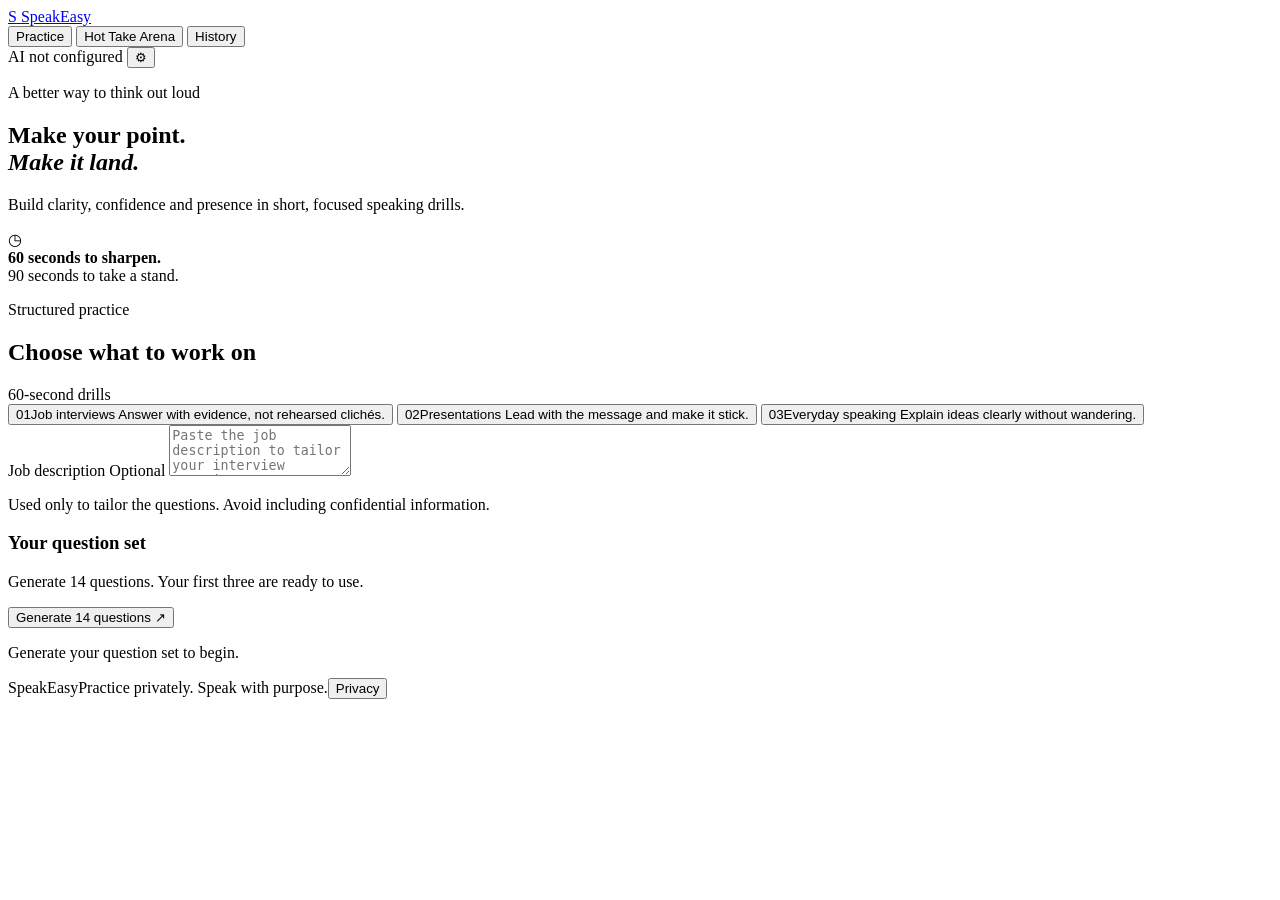
==== templates/index.html @ c1057212 "Add files via upload" ====
<!doctype html>
<html lang="en">
<head>
  <meta charset="utf-8">
  <meta name="viewport" content="width=device-width, initial-scale=1">
  <meta name="theme-color" content="#f6f5f1">
  <meta name="description" content="Practice high-stakes speaking and spontaneous thinking in SpeakEasy.">
  <title>SpeakEasy — Make your point. Make it land.</title>
  <link rel="preconnect" href="https://fonts.googleapis.com">
  <link rel="preconnect" href="https://fonts.gstatic.com" crossorigin>
  <link href="https://fonts.googleapis.com/css2?family=Inter:wght@400;500;600;700;800&display=swap" rel="stylesheet">
  <link rel="stylesheet" href="/static/css/styles.css">
  <script>
    window.SPEAKEASY_CONFIG = {{ config|tojson }};
  </script>
  <script type="module" src="/static/js/app.js"></script>
</head>
<body>
  <div class="app-shell">
    <header class="topbar">
      <a class="brand" href="/" aria-label="SpeakEasy home">
        <span class="brand-mark" aria-hidden="true">S</span>
        <span>SpeakEasy</span>
      </a>
      <nav class="main-nav" aria-label="Main navigation">
        <button class="nav-link active" data-view="practice" aria-current="page">Practice</button>
        <button class="nav-link" data-view="arena">Hot Take Arena</button>
        <button class="nav-link" data-view="history">History</button>
      </nav>
      <div class="topbar-right">
        <span id="ai-status" class="status-pill status-offline"><span class="status-dot"></span><span>AI not configured</span></span>
        <button id="settings-toggle" class="icon-button" aria-label="Open privacy and settings" title="Privacy and settings">⚙</button>
      </div>
    </header>

    <main>
      <section class="intro-row">
        <div>
          <p class="eyebrow">A better way to think out loud</p>
          <h1>Make your point.<br><em>Make it land.</em></h1>
          <p class="intro-copy">Build clarity, confidence and presence in short, focused speaking drills.</p>
        </div>
        <div class="intro-note">
          <span class="note-icon" aria-hidden="true">◷</span>
          <div><strong>60 seconds to sharpen.</strong><br><span>90 seconds to take a stand.</span></div>
        </div>
      </section>

      <section id="view-practice" class="view active" aria-labelledby="practice-heading">
        <div class="section-heading">
          <div>
            <p class="eyebrow">Structured practice</p>
            <h2 id="practice-heading">Choose what to work on</h2>
          </div>
          <span class="duration-label">60-second drills</span>
        </div>

        <div class="goal-grid" role="group" aria-label="Practice goal">
          <button class="goal-card selected" data-goal="Interview" aria-pressed="true">
            <span class="goal-number">01</span><span class="goal-title">Job interviews</span>
            <span class="goal-description">Answer with evidence, not rehearsed clichés.</span>
          </button>
          <button class="goal-card" data-goal="Presentation" aria-pressed="false">
            <span class="goal-number">02</span><span class="goal-title">Presentations</span>
            <span class="goal-description">Lead with the message and make it stick.</span>
          </button>
          <button class="goal-card" data-goal="Everyday speaking" aria-pressed="false">
            <span class="goal-number">03</span><span class="goal-title">Everyday speaking</span>
            <span class="goal-description">Explain ideas clearly without wandering.</span>
          </button>
        </div>

        <div id="job-description-wrap" class="field-wrap">
          <label for="job-description">Job description <span class="optional-label">Optional</span></label>
          <textarea id="job-description" rows="3" maxlength="9000" placeholder="Paste the job description to tailor your interview questions."></textarea>
          <p class="field-help">Used only to tailor the questions. Avoid including confidential information.</p>
        </div>

        <div class="question-toolbar">
          <div>
            <h3>Your question set</h3>
            <p id="question-set-help">Generate 14 questions. Your first three are ready to use.</p>
          </div>
          <button id="generate-questions" class="button button-secondary">Generate 14 questions <span aria-hidden="true">↗</span></button>
        </div>
        <div id="question-list" class="question-list" aria-live="polite">
          <div class="empty-state compact-empty"><span class="empty-line"></span><span class="empty-line short"></span><span class="empty-line"></span><p>Generate your question set to begin.</p></div>
        </div>
      </section>

      <section id="view-arena" class="view" aria-labelledby="arena-heading" hidden>
        <div class="section-heading">
          <div>
            <p class="eyebrow">Hot Take Arena</p>
            <h2 id="arena-heading">Take a side. Make it count.</h2>
          </div>
          <span class="duration-label hot-duration">5-second prep · 90-second take</span>
        </div>
        <div class="arena-layout">
          <div class="arena-controls">
            <div class="field-wrap">
              <label for="hot-category">Choose a domain</label>
              <select id="hot-category">
                <option>UX &amp; Product Design</option>
                <option>Tech &amp; AI</option>
                <option>Workplace Culture</option>
                <option>Custom topic</option>
              </select>
            </div>
            <div id="custom-topic-wrap" class="field-wrap" hidden>
              <label for="custom-topic">Your topic</label>
              <input id="custom-topic" maxlength="250" placeholder="e.g. product-led growth">
            </div>
            <fieldset class="heat-fieldset">
              <legend>Set the heat</legend>
              <div class="heat-options">
                <label class="heat-option mild selected"><input type="radio" name="heat" value="Mild" checked><span>Mild</span><small>Constructive debate</small></label>
                <label class="heat-option spicy"><input type="radio" name="heat" value="Spicy"><span>Spicy</span><small>Strong contrarian view</small></label>
                <label class="heat-option extra"><input type="radio" name="heat" value="Extra hot"><span>Extra hot</span><small>Curveball constraint</small></label>
              </div>
            </fieldset>
            <button id="generate-hot-take" class="button button-primary button-wide">Generate Hot Take <span aria-hidden="true">↗</span></button>
          </div>
          <aside class="arena-principle">
            <span class="principle-mark">“</span>
            <p>State your position. Support it with one real example. Finish with a line people remember.</p>
            <span class="principle-caption">THE THREE-PART TAKE</span>
          </aside>
        </div>
        <div id="hot-take-result" class="hot-take-result" hidden>
          <div class="prompt-meta"><span id="hot-meta-category"></span><span id="hot-meta-heat"></span></div>
          <p id="hot-take-statement" class="hot-take-statement"></p>
          <p id="hot-take-constraint" class="constraint-text" hidden></p>
          <div class="hot-take-actions"><button id="start-hot-take" class="button button-primary">Take the challenge <span aria-hidden="true">→</span></button><span class="prompt-source" id="hot-prompt-source"></span></div>
        </div>
      </section>

      <section id="view-history" class="view" aria-labelledby="history-heading" hidden>
        <div class="section-heading">
          <div><p class="eyebrow">Your progress</p><h2 id="history-heading">Recent practice</h2></div>
          <span class="duration-label">History expires after 30 days</span>
        </div>
        <div id="history-list" class="history-list"><div class="empty-state">Your completed sessions will appear here.</div></div>
      </section>

      <section id="session-panel" class="session-panel" hidden aria-labelledby="session-prompt">
        <div class="session-topline"><span id="session-mode-label" class="eyebrow">60-SECOND DRILL</span><button id="close-session" class="text-button">Exit session ×</button></div>
        <div class="session-prompt-wrap"><p id="session-prompt" class="session-prompt"></p><p id="session-constraint" class="constraint-text" hidden></p></div>
        <div id="prep-panel" class="prep-panel" hidden><span>Choose your position</span><strong id="prep-countdown">5</strong><small>Get ready to make your case.</small></div>
        <div class="timer-row">
          <div class="timer-block"><span id="timer-value" class="timer-value" aria-live="off">01:00</span><span id="timer-caption" class="timer-caption">TIME TO SPEAK</span></div>
          <div class="waveform" id="waveform" aria-hidden="true"><i></i><i></i><i></i><i></i><i></i><i></i><i></i><i></i><i></i><i></i><i></i><i></i><i></i><i></i><i></i><i></i><i></i></div>
          <div class="filler-total"><strong id="filler-total">0</strong><span>fillers</span></div>
        </div>
        <div class="live-status-row"><span id="recording-status" class="recording-status" aria-live="polite" aria-atomic="true">Ready when you are.</span><span id="word-count">0 words</span></div>
        <div class="transcript-live-wrap"><label for="live-transcript">Live transcript <span>Local speech recognition only</span></label><textarea id="live-transcript" rows="5" maxlength="12000" placeholder="Your words will appear here. You can also type your response."></textarea></div>
        <div class="filler-breakdown" id="filler-breakdown"><span>um <b data-filler="um">0</b></span><span>uh <b data-filler="uh">0</b></span><span>like <b data-filler="like">0</b></span><span>kind of <b data-filler="kind of">0</b></span><span>basically <b data-filler="basically">0</b></span><span>you know <b data-filler="you know">0</b></span></div>
        <div class="session-actions"><button id="start-recording" class="button button-primary">Start speaking <span aria-hidden="true">●</span></button><button id="stop-recording" class="button button-secondary" disabled>Finish response</button><button id="analyse-response" class="button button-primary" hidden>Analyse response</button></div>
        <p class="privacy-note"><span aria-hidden="true">⌁</span> Audio stays in your browser and is never uploaded. Only your transcript is sent for coaching.</p>
      </section>

      <section id="scorecard-panel" class="scorecard-panel" hidden aria-labelledby="scorecard-heading">
        <div class="scorecard-header"><div><p class="eyebrow">Your coaching report</p><h2 id="scorecard-heading">One thing to improve.</h2></div><div class="score-total"><strong id="overall-score">—</strong><span>/ 100</span></div></div>
        <div class="scorecard-grid">
          <div class="score-metrics" id="score-metrics"></div>
          <div class="coaching-panel">
            <div class="coaching-block flagged-block"><span class="coaching-label">THE LINE TO FIX</span><blockquote id="line-to-fix"></blockquote><p id="line-diagnosis"></p></div>
            <div class="coaching-block"><span class="coaching-label">A STRONGER OPENING</span><p id="opening-rewrite" class="rewrite-text"></p></div>
            <div id="stance-block" class="coaching-block" hidden><span class="coaching-label">STANCE CLARITY</span><p id="stance-verdict"></p><p id="punchier-hook" class="rewrite-text"></p></div>
            <div class="coaching-block"><span class="coaching-label">NEXT FOCUS</span><p id="next-focus"></p></div>
          </div>
        </div>
        <div class="transcript-review"><h3>Transcript review</h3><div id="annotated-transcript" class="annotated-transcript"></div></div>
        <div class="scorecard-footer"><span id="score-source" class="prompt-source"></span><div><span id="score-delta" class="score-delta"></span><button id="retry-session" class="button button-primary">Try again · Free retry</button><button id="finish-session" class="button button-secondary">Done</button></div></div>
      </section>
    </main>

    <footer class="footer"><span>SpeakEasy</span><span>Practice privately. Speak with purpose.</span><button id="privacy-open" class="text-button">Privacy</button></footer>
  </div>

  <dialog id="settings-dialog" class="settings-dialog">
    <form method="dialog" class="dialog-close-row"><button class="icon-button" aria-label="Close settings">×</button></form>
    <p class="eyebrow">Your privacy</p><h2>Your voice is never stored.</h2>
    <div class="privacy-detail"><strong>Audio</strong><p>Microphone audio is processed in your browser. SpeakEasy does not upload or store audio files.</p></div>
    <div class="privacy-detail"><strong>Transcript</strong><p>Your transcript is sent to Firebase AI Logic for coaching and saved to the application database for up to 30 days.</p></div>
    <div class="privacy-detail"><strong>History</strong><p>History is tied to a signed guest cookie in this browser. This version does not create user accounts or use Firebase Authentication.</p></div>
    <div class="privacy-detail"><strong>AI processing</strong><p>Prompt generation prefers on-device Gemini Nano. Coaching prefers cloud Gemini and can fall back according to Firebase AI Logic's hybrid mode.</p></div>
    <form method="dialog"><button class="button button-primary button-wide">Close</button></form>
  </dialog>

  <div id="toast" class="toast" role="status" aria-live="polite"></div>
</body>
</html>
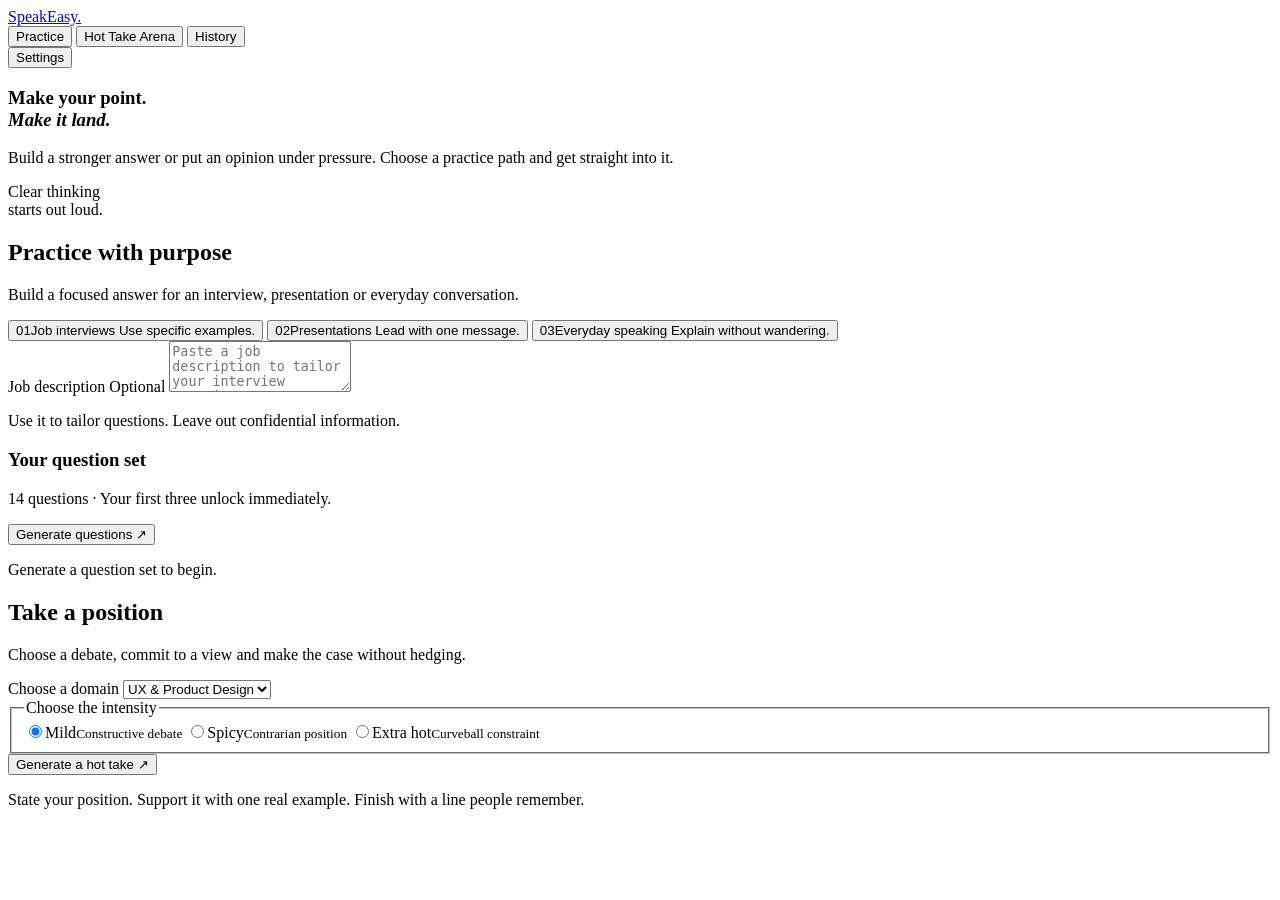
==== commit a82e8748: "Add files via upload" ====
--- a/templates/index.html
+++ b/templates/index.html
@@ -3,12 +3,12 @@
 <head>
   <meta charset="utf-8">
   <meta name="viewport" content="width=device-width, initial-scale=1">
-  <meta name="theme-color" content="#f6f5f1">
-  <meta name="description" content="Practice high-stakes speaking and spontaneous thinking in SpeakEasy.">
-  <title>SpeakEasy — Make your point. Make it land.</title>
+  <meta name="theme-color" content="#f2f0e9">
+  <meta name="description" content="SpeakEasy helps you practise clear answers and defend strong ideas.">
+  <title>SpeakEasy — Practice how you speak</title>
   <link rel="preconnect" href="https://fonts.googleapis.com">
   <link rel="preconnect" href="https://fonts.gstatic.com" crossorigin>
-  <link href="https://fonts.googleapis.com/css2?family=Inter:wght@400;500;600;700;800&display=swap" rel="stylesheet">
+  <link href="https://fonts.googleapis.com/css2?family=DM+Sans:wght@400;500;600;700;800&family=Manrope:wght@400;500;600;700;800&display=swap" rel="stylesheet">
   <link rel="stylesheet" href="/static/css/styles.css">
   <script>
     window.SPEAKEASY_CONFIG = {{ config|tojson }};
@@ -18,133 +18,127 @@
 <body>
   <div class="app-shell">
     <header class="topbar">
-      <a class="brand" href="/" aria-label="SpeakEasy home">
-        <span class="brand-mark" aria-hidden="true">S</span>
-        <span>SpeakEasy</span>
-      </a>
+      <a class="brand" href="/" aria-label="SpeakEasy home">SpeakEasy<span class="brand-period">.</span></a>
       <nav class="main-nav" aria-label="Main navigation">
         <button class="nav-link active" data-view="practice" aria-current="page">Practice</button>
         <button class="nav-link" data-view="arena">Hot Take Arena</button>
         <button class="nav-link" data-view="history">History</button>
       </nav>
       <div class="topbar-right">
-        <span id="ai-status" class="status-pill status-offline"><span class="status-dot"></span><span>AI not configured</span></span>
-        <button id="settings-toggle" class="icon-button" aria-label="Open privacy and settings" title="Privacy and settings">⚙</button>
+        <span id="ai-status" class="status-pill" hidden><span class="status-dot"></span><span></span></span>
+        <button id="settings-toggle" class="settings-button" aria-label="Open settings and privacy" title="Settings">Settings</button>
       </div>
     </header>
 
     <main>
-      <section class="intro-row">
-        <div>
-          <p class="eyebrow">A better way to think out loud</p>
-          <h1>Make your point.<br><em>Make it land.</em></h1>
-          <p class="intro-copy">Build clarity, confidence and presence in short, focused speaking drills.</p>
-        </div>
-        <div class="intro-note">
-          <span class="note-icon" aria-hidden="true">◷</span>
-          <div><strong>60 seconds to sharpen.</strong><br><span>90 seconds to take a stand.</span></div>
+      <section id="view-practice" class="view active" aria-label="Speaking practice">
+        <section class="intro-row">
+          <div class="intro-copy-block">
+            <h1>Make your point.<br><em>Make it land.</em></h1>
+            <p class="intro-copy">Build a stronger answer or put an opinion under pressure. Choose a practice path and get straight into it.</p>
+          </div>
+          <div class="intro-aside" aria-hidden="true">
+            <span class="intro-aside-line"></span>
+            <span>Clear thinking<br>starts out loud.</span>
+          </div>
+        </section>
+
+        <div class="experience-grid">
+          <section id="structured-practice" class="experience-panel structured-panel" aria-labelledby="practice-heading">
+            <div class="panel-heading">
+              <h2 id="practice-heading">Practice with purpose</h2>
+              <p>Build a focused answer for an interview, presentation or everyday conversation.</p>
+            </div>
+
+            <div class="goal-grid" role="group" aria-label="Practice goal">
+              <button class="goal-card selected" data-goal="Interview" aria-pressed="true">
+                <span class="goal-number">01</span><span class="goal-title">Job interviews</span>
+                <span class="goal-description">Use specific examples.</span>
+              </button>
+              <button class="goal-card" data-goal="Presentation" aria-pressed="false">
+                <span class="goal-number">02</span><span class="goal-title">Presentations</span>
+                <span class="goal-description">Lead with one message.</span>
+              </button>
+              <button class="goal-card" data-goal="Everyday speaking" aria-pressed="false">
+                <span class="goal-number">03</span><span class="goal-title">Everyday speaking</span>
+                <span class="goal-description">Explain without wandering.</span>
+              </button>
+            </div>
+
+            <div id="job-description-wrap" class="field-wrap">
+              <label for="job-description">Job description <span class="optional-label">Optional</span></label>
+              <textarea id="job-description" rows="3" maxlength="9000" placeholder="Paste a job description to tailor your interview questions."></textarea>
+              <p class="field-help">Use it to tailor questions. Leave out confidential information.</p>
+            </div>
+
+            <div class="question-toolbar">
+              <div>
+                <h3>Your question set</h3>
+                <p id="question-set-help">14 questions · Your first three unlock immediately.</p>
+              </div>
+              <button id="generate-questions" class="button button-secondary">Generate questions <span aria-hidden="true">↗</span></button>
+            </div>
+            <div id="question-list" class="question-list" aria-live="polite">
+              <div class="empty-state compact-empty"><p>Generate a question set to begin.</p></div>
+            </div>
+          </section>
+
+          <section id="hot-takes" class="experience-panel arena-panel" aria-labelledby="arena-heading">
+            <div class="panel-heading">
+              <h2 id="arena-heading">Take a position</h2>
+              <p>Choose a debate, commit to a view and make the case without hedging.</p>
+            </div>
+
+            <div class="arena-controls">
+              <div class="field-wrap">
+                <label for="hot-category">Choose a domain</label>
+                <select id="hot-category">
+                  <option>UX &amp; Product Design</option>
+                  <option>Tech &amp; AI</option>
+                  <option>Workplace Culture</option>
+                  <option>Custom topic</option>
+                </select>
+              </div>
+              <div id="custom-topic-wrap" class="field-wrap" hidden>
+                <label for="custom-topic">Your topic</label>
+                <input id="custom-topic" maxlength="250" placeholder="e.g. product-led growth">
+              </div>
+              <fieldset class="heat-fieldset">
+                <legend>Choose the intensity</legend>
+                <div class="heat-options">
+                  <label class="heat-option mild selected"><input type="radio" name="heat" value="Mild" checked><span>Mild</span><small>Constructive debate</small></label>
+                  <label class="heat-option spicy"><input type="radio" name="heat" value="Spicy"><span>Spicy</span><small>Contrarian position</small></label>
+                  <label class="heat-option extra"><input type="radio" name="heat" value="Extra hot"><span>Extra hot</span><small>Curveball constraint</small></label>
+                </div>
+              </fieldset>
+              <button id="generate-hot-take" class="button button-hot button-wide">Generate a hot take <span aria-hidden="true">↗</span></button>
+            </div>
+
+            <div class="arena-guidance">
+              <span class="guidance-rule"></span>
+              <p>State your position. Support it with one real example. Finish with a line people remember.</p>
+            </div>
+
+            <div id="hot-take-result" class="hot-take-result" hidden>
+              <div class="prompt-meta"><span id="hot-meta-category"></span><span id="hot-meta-heat"></span></div>
+              <p id="hot-take-statement" class="hot-take-statement"></p>
+              <p id="hot-take-constraint" class="constraint-text" hidden></p>
+              <div class="hot-take-actions"><button id="start-hot-take" class="button button-hot">Take the challenge <span aria-hidden="true">→</span></button><span class="prompt-source" id="hot-prompt-source"></span></div>
+            </div>
+          </section>
         </div>
       </section>
 
-      <section id="view-practice" class="view active" aria-labelledby="practice-heading">
-        <div class="section-heading">
-          <div>
-            <p class="eyebrow">Structured practice</p>
-            <h2 id="practice-heading">Choose what to work on</h2>
-          </div>
-          <span class="duration-label">60-second drills</span>
-        </div>
-
-        <div class="goal-grid" role="group" aria-label="Practice goal">
-          <button class="goal-card selected" data-goal="Interview" aria-pressed="true">
-            <span class="goal-number">01</span><span class="goal-title">Job interviews</span>
-            <span class="goal-description">Answer with evidence, not rehearsed clichés.</span>
-          </button>
-          <button class="goal-card" data-goal="Presentation" aria-pressed="false">
-            <span class="goal-number">02</span><span class="goal-title">Presentations</span>
-            <span class="goal-description">Lead with the message and make it stick.</span>
-          </button>
-          <button class="goal-card" data-goal="Everyday speaking" aria-pressed="false">
-            <span class="goal-number">03</span><span class="goal-title">Everyday speaking</span>
-            <span class="goal-description">Explain ideas clearly without wandering.</span>
-          </button>
-        </div>
-
-        <div id="job-description-wrap" class="field-wrap">
-          <label for="job-description">Job description <span class="optional-label">Optional</span></label>
-          <textarea id="job-description" rows="3" maxlength="9000" placeholder="Paste the job description to tailor your interview questions."></textarea>
-          <p class="field-help">Used only to tailor the questions. Avoid including confidential information.</p>
-        </div>
-
-        <div class="question-toolbar">
-          <div>
-            <h3>Your question set</h3>
-            <p id="question-set-help">Generate 14 questions. Your first three are ready to use.</p>
-          </div>
-          <button id="generate-questions" class="button button-secondary">Generate 14 questions <span aria-hidden="true">↗</span></button>
-        </div>
-        <div id="question-list" class="question-list" aria-live="polite">
-          <div class="empty-state compact-empty"><span class="empty-line"></span><span class="empty-line short"></span><span class="empty-line"></span><p>Generate your question set to begin.</p></div>
-        </div>
-      </section>
-
-      <section id="view-arena" class="view" aria-labelledby="arena-heading" hidden>
-        <div class="section-heading">
-          <div>
-            <p class="eyebrow">Hot Take Arena</p>
-            <h2 id="arena-heading">Take a side. Make it count.</h2>
-          </div>
-          <span class="duration-label hot-duration">5-second prep · 90-second take</span>
-        </div>
-        <div class="arena-layout">
-          <div class="arena-controls">
-            <div class="field-wrap">
-              <label for="hot-category">Choose a domain</label>
-              <select id="hot-category">
-                <option>UX &amp; Product Design</option>
-                <option>Tech &amp; AI</option>
-                <option>Workplace Culture</option>
-                <option>Custom topic</option>
-              </select>
-            </div>
-            <div id="custom-topic-wrap" class="field-wrap" hidden>
-              <label for="custom-topic">Your topic</label>
-              <input id="custom-topic" maxlength="250" placeholder="e.g. product-led growth">
-            </div>
-            <fieldset class="heat-fieldset">
-              <legend>Set the heat</legend>
-              <div class="heat-options">
-                <label class="heat-option mild selected"><input type="radio" name="heat" value="Mild" checked><span>Mild</span><small>Constructive debate</small></label>
-                <label class="heat-option spicy"><input type="radio" name="heat" value="Spicy"><span>Spicy</span><small>Strong contrarian view</small></label>
-                <label class="heat-option extra"><input type="radio" name="heat" value="Extra hot"><span>Extra hot</span><small>Curveball constraint</small></label>
-              </div>
-            </fieldset>
-            <button id="generate-hot-take" class="button button-primary button-wide">Generate Hot Take <span aria-hidden="true">↗</span></button>
-          </div>
-          <aside class="arena-principle">
-            <span class="principle-mark">“</span>
-            <p>State your position. Support it with one real example. Finish with a line people remember.</p>
-            <span class="principle-caption">THE THREE-PART TAKE</span>
-          </aside>
-        </div>
-        <div id="hot-take-result" class="hot-take-result" hidden>
-          <div class="prompt-meta"><span id="hot-meta-category"></span><span id="hot-meta-heat"></span></div>
-          <p id="hot-take-statement" class="hot-take-statement"></p>
-          <p id="hot-take-constraint" class="constraint-text" hidden></p>
-          <div class="hot-take-actions"><button id="start-hot-take" class="button button-primary">Take the challenge <span aria-hidden="true">→</span></button><span class="prompt-source" id="hot-prompt-source"></span></div>
-        </div>
-      </section>
-
-      <section id="view-history" class="view" aria-labelledby="history-heading" hidden>
-        <div class="section-heading">
-          <div><p class="eyebrow">Your progress</p><h2 id="history-heading">Recent practice</h2></div>
-          <span class="duration-label">History expires after 30 days</span>
+      <section id="view-history" class="view history-view" aria-labelledby="history-heading" hidden>
+        <div class="history-heading">
+          <div><h1 id="history-heading">Your practice history</h1><p>Review your sessions and see how your delivery develops.</p></div>
+          <span class="duration-label">Sessions expire after 30 days</span>
         </div>
         <div id="history-list" class="history-list"><div class="empty-state">Your completed sessions will appear here.</div></div>
       </section>
 
       <section id="session-panel" class="session-panel" hidden aria-labelledby="session-prompt">
-        <div class="session-topline"><span id="session-mode-label" class="eyebrow">60-SECOND DRILL</span><button id="close-session" class="text-button">Exit session ×</button></div>
+        <div class="session-topline"><strong id="session-mode-label" class="session-mode-label">60-SECOND DRILL</strong><button id="close-session" class="text-button">Exit session ×</button></div>
         <div class="session-prompt-wrap"><p id="session-prompt" class="session-prompt"></p><p id="session-constraint" class="constraint-text" hidden></p></div>
         <div id="prep-panel" class="prep-panel" hidden><span>Choose your position</span><strong id="prep-countdown">5</strong><small>Get ready to make your case.</small></div>
         <div class="timer-row">
@@ -155,37 +149,35 @@
         <div class="live-status-row"><span id="recording-status" class="recording-status" aria-live="polite" aria-atomic="true">Ready when you are.</span><span id="word-count">0 words</span></div>
         <div class="transcript-live-wrap"><label for="live-transcript">Live transcript <span>Local speech recognition only</span></label><textarea id="live-transcript" rows="5" maxlength="12000" placeholder="Your words will appear here. You can also type your response."></textarea></div>
         <div class="filler-breakdown" id="filler-breakdown"><span>um <b data-filler="um">0</b></span><span>uh <b data-filler="uh">0</b></span><span>like <b data-filler="like">0</b></span><span>kind of <b data-filler="kind of">0</b></span><span>basically <b data-filler="basically">0</b></span><span>you know <b data-filler="you know">0</b></span></div>
-        <div class="session-actions"><button id="start-recording" class="button button-primary">Start speaking <span aria-hidden="true">●</span></button><button id="stop-recording" class="button button-secondary" disabled>Finish response</button><button id="analyse-response" class="button button-primary" hidden>Analyse response</button></div>
-        <p class="privacy-note"><span aria-hidden="true">⌁</span> Audio stays in your browser and is never uploaded. Only your transcript is sent for coaching.</p>
+        <div class="session-actions"><button id="start-recording" class="button button-hot">Start speaking <span aria-hidden="true">●</span></button><button id="stop-recording" class="button button-secondary" disabled>Finish response</button><button id="analyse-response" class="button button-hot" hidden>Analyse response</button></div>
+        <p class="privacy-note">Audio stays in your browser and is never uploaded. Only your transcript is sent for coaching.</p>
       </section>
 
       <section id="scorecard-panel" class="scorecard-panel" hidden aria-labelledby="scorecard-heading">
-        <div class="scorecard-header"><div><p class="eyebrow">Your coaching report</p><h2 id="scorecard-heading">One thing to improve.</h2></div><div class="score-total"><strong id="overall-score">—</strong><span>/ 100</span></div></div>
+        <div class="scorecard-header"><div><h2 id="scorecard-heading">One thing to improve.</h2></div><div class="score-total"><strong id="overall-score">—</strong><span>/ 100</span></div></div>
         <div class="scorecard-grid">
           <div class="score-metrics" id="score-metrics"></div>
           <div class="coaching-panel">
-            <div class="coaching-block flagged-block"><span class="coaching-label">THE LINE TO FIX</span><blockquote id="line-to-fix"></blockquote><p id="line-diagnosis"></p></div>
-            <div class="coaching-block"><span class="coaching-label">A STRONGER OPENING</span><p id="opening-rewrite" class="rewrite-text"></p></div>
-            <div id="stance-block" class="coaching-block" hidden><span class="coaching-label">STANCE CLARITY</span><p id="stance-verdict"></p><p id="punchier-hook" class="rewrite-text"></p></div>
-            <div class="coaching-block"><span class="coaching-label">NEXT FOCUS</span><p id="next-focus"></p></div>
+            <div class="coaching-block flagged-block"><h3 class="coaching-title">Line to fix</h3><blockquote id="line-to-fix"></blockquote><p id="line-diagnosis"></p></div>
+            <div class="coaching-block"><h3 class="coaching-title">A stronger opening</h3><p id="opening-rewrite" class="rewrite-text"></p></div>
+            <div id="stance-block" class="coaching-block" hidden><h3 class="coaching-title">Stance clarity</h3><p id="stance-verdict"></p><p id="punchier-hook" class="rewrite-text"></p></div>
+            <div class="coaching-block"><h3 class="coaching-title">Next focus</h3><p id="next-focus"></p></div>
           </div>
         </div>
         <div class="transcript-review"><h3>Transcript review</h3><div id="annotated-transcript" class="annotated-transcript"></div></div>
-        <div class="scorecard-footer"><span id="score-source" class="prompt-source"></span><div><span id="score-delta" class="score-delta"></span><button id="retry-session" class="button button-primary">Try again · Free retry</button><button id="finish-session" class="button button-secondary">Done</button></div></div>
+        <div class="scorecard-footer"><span id="score-source" class="prompt-source"></span><div><span id="score-delta" class="score-delta"></span><button id="retry-session" class="button button-hot">Try again · Free retry</button><button id="finish-session" class="button button-secondary">Done</button></div></div>
       </section>
     </main>
-
-    <footer class="footer"><span>SpeakEasy</span><span>Practice privately. Speak with purpose.</span><button id="privacy-open" class="text-button">Privacy</button></footer>
   </div>
 
   <dialog id="settings-dialog" class="settings-dialog">
     <form method="dialog" class="dialog-close-row"><button class="icon-button" aria-label="Close settings">×</button></form>
-    <p class="eyebrow">Your privacy</p><h2>Your voice is never stored.</h2>
+    <h2>Settings &amp; privacy</h2>
     <div class="privacy-detail"><strong>Audio</strong><p>Microphone audio is processed in your browser. SpeakEasy does not upload or store audio files.</p></div>
-    <div class="privacy-detail"><strong>Transcript</strong><p>Your transcript is sent to Firebase AI Logic for coaching and saved to the application database for up to 30 days.</p></div>
-    <div class="privacy-detail"><strong>History</strong><p>History is tied to a signed guest cookie in this browser. This version does not create user accounts or use Firebase Authentication.</p></div>
+    <div class="privacy-detail"><strong>Transcript</strong><p>Your transcript is sent to Firebase AI Logic for coaching. Completed sessions are saved only in this browser for up to 30 days.</p></div>
+    <div class="privacy-detail"><strong>History</strong><p>History and the daily practice allowance are stored locally in this browser using IndexedDB. They are not uploaded to SpeakEasy servers or synced between devices. Clearing this site's browser data removes them.</p></div>
     <div class="privacy-detail"><strong>AI processing</strong><p>Prompt generation prefers on-device Gemini Nano. Coaching prefers cloud Gemini and can fall back according to Firebase AI Logic's hybrid mode.</p></div>
-    <form method="dialog"><button class="button button-primary button-wide">Close</button></form>
+    <form method="dialog"><button class="button button-hot button-wide">Close</button></form>
   </dialog>
 
   <div id="toast" class="toast" role="status" aria-live="polite"></div>
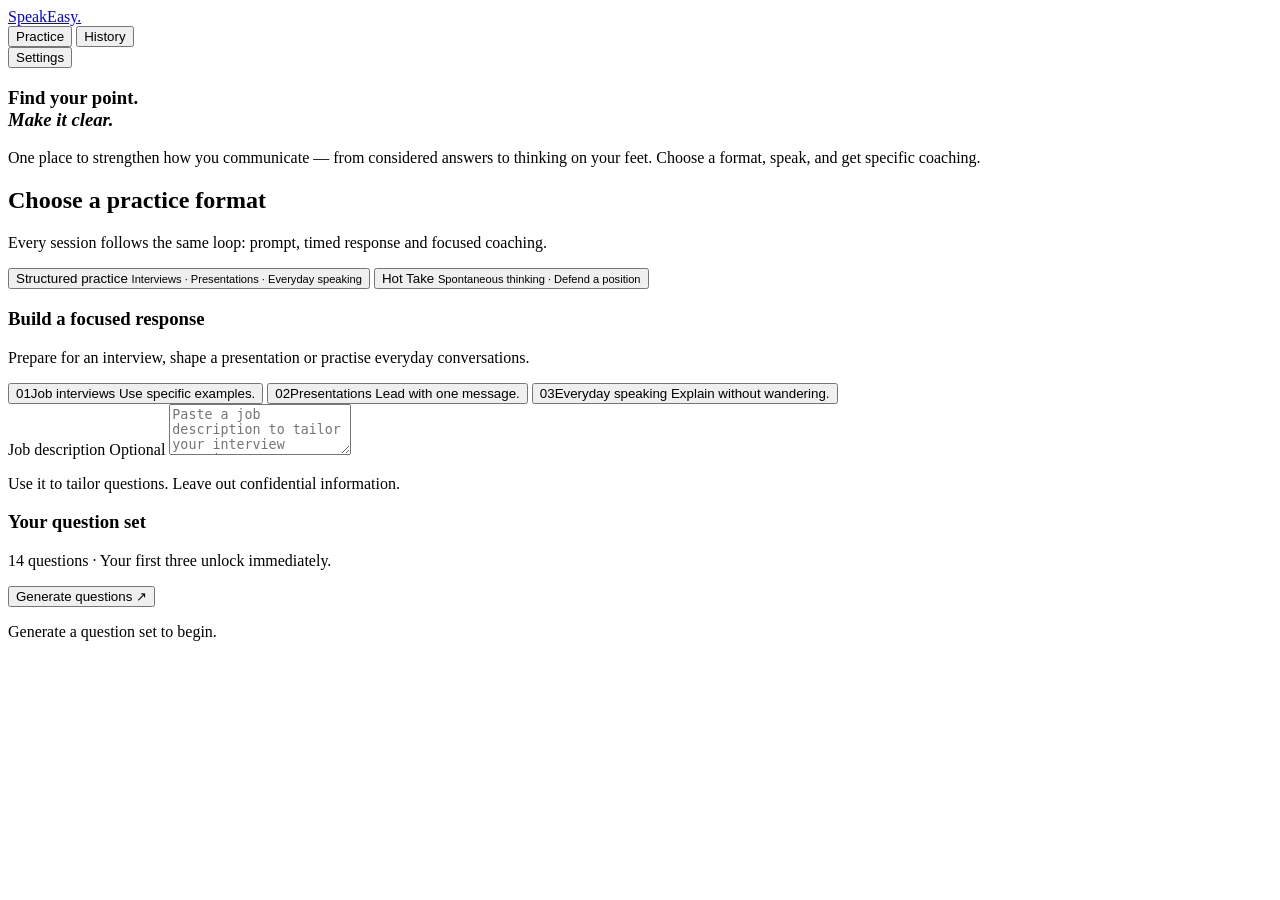
==== commit 552d1e09: "Add files via upload" ====
--- a/templates/index.html
+++ b/templates/index.html
@@ -21,7 +21,6 @@
       <a class="brand" href="/" aria-label="SpeakEasy home">SpeakEasy<span class="brand-period">.</span></a>
       <nav class="main-nav" aria-label="Main navigation">
         <button class="nav-link active" data-view="practice" aria-current="page">Practice</button>
-        <button class="nav-link" data-view="arena">Hot Take Arena</button>
         <button class="nav-link" data-view="history">History</button>
       </nav>
       <div class="topbar-right">
@@ -31,23 +30,37 @@
     </header>
 
     <main>
-      <section id="view-practice" class="view active" aria-label="Speaking practice">
+      <section id="view-practice" class="view active" aria-label="SpeakEasy practice">
         <section class="intro-row">
           <div class="intro-copy-block">
-            <h1>Make your point.<br><em>Make it land.</em></h1>
-            <p class="intro-copy">Build a stronger answer or put an opinion under pressure. Choose a practice path and get straight into it.</p>
-          </div>
-          <div class="intro-aside" aria-hidden="true">
-            <span class="intro-aside-line"></span>
-            <span>Clear thinking<br>starts out loud.</span>
+            <h1>Find your point.<br><em>Make it clear.</em></h1>
+            <p class="intro-copy">One place to strengthen how you communicate — from considered answers to thinking on your feet. Choose a format, speak, and get specific coaching.</p>
           </div>
         </section>
 
-        <div class="experience-grid">
-          <section id="structured-practice" class="experience-panel structured-panel" aria-labelledby="practice-heading">
+        <section id="practice-workspace" class="practice-workspace" aria-labelledby="workspace-heading">
+          <div class="workspace-heading">
+            <div>
+              <h2 id="workspace-heading">Choose a practice format</h2>
+              <p>Every session follows the same loop: prompt, timed response and focused coaching.</p>
+            </div>
+          </div>
+
+          <div class="practice-switcher" role="tablist" aria-label="Practice format">
+            <button id="tab-structured" class="practice-tab selected" type="button" role="tab" aria-selected="true" aria-controls="structured-practice" data-practice-mode="structured">
+              <span>Structured practice</span>
+              <small>Interviews · Presentations · Everyday speaking</small>
+            </button>
+            <button id="tab-hot-take" class="practice-tab" type="button" role="tab" aria-selected="false" aria-controls="hot-take-practice" data-practice-mode="hot-take" tabindex="-1">
+              <span>Hot Take</span>
+              <small>Spontaneous thinking · Defend a position</small>
+            </button>
+          </div>
+
+          <section id="structured-practice" class="practice-mode-panel" role="tabpanel" aria-labelledby="tab-structured" data-practice-panel="structured">
             <div class="panel-heading">
-              <h2 id="practice-heading">Practice with purpose</h2>
-              <p>Build a focused answer for an interview, presentation or everyday conversation.</p>
+              <h3>Build a focused response</h3>
+              <p>Prepare for an interview, shape a presentation or practise everyday conversations.</p>
             </div>
 
             <div class="goal-grid" role="group" aria-label="Practice goal">
@@ -76,20 +89,20 @@
                 <h3>Your question set</h3>
                 <p id="question-set-help">14 questions · Your first three unlock immediately.</p>
               </div>
-              <button id="generate-questions" class="button button-secondary">Generate questions <span aria-hidden="true">↗</span></button>
+              <button id="generate-questions" class="button button-hot">Generate questions <span aria-hidden="true">↗</span></button>
             </div>
             <div id="question-list" class="question-list" aria-live="polite">
               <div class="empty-state compact-empty"><p>Generate a question set to begin.</p></div>
             </div>
           </section>
 
-          <section id="hot-takes" class="experience-panel arena-panel" aria-labelledby="arena-heading">
+          <section id="hot-take-practice" class="practice-mode-panel" role="tabpanel" aria-labelledby="tab-hot-take" data-practice-panel="hot-take" hidden>
             <div class="panel-heading">
-              <h2 id="arena-heading">Take a position</h2>
-              <p>Choose a debate, commit to a view and make the case without hedging.</p>
+              <h3>Think on your feet</h3>
+              <p>Respond to a challenging idea, choose a side and make your case without hedging.</p>
             </div>
 
-            <div class="arena-controls">
+            <div class="prompt-controls">
               <div class="field-wrap">
                 <label for="hot-category">Choose a domain</label>
                 <select id="hot-category">
@@ -111,10 +124,10 @@
                   <label class="heat-option extra"><input type="radio" name="heat" value="Extra hot"><span>Extra hot</span><small>Curveball constraint</small></label>
                 </div>
               </fieldset>
-              <button id="generate-hot-take" class="button button-hot button-wide">Generate a hot take <span aria-hidden="true">↗</span></button>
+              <button id="generate-hot-take" class="button button-hot">Generate a prompt <span aria-hidden="true">↗</span></button>
             </div>
 
-            <div class="arena-guidance">
+            <div class="prompt-guidance">
               <span class="guidance-rule"></span>
               <p>State your position. Support it with one real example. Finish with a line people remember.</p>
             </div>
@@ -123,10 +136,10 @@
               <div class="prompt-meta"><span id="hot-meta-category"></span><span id="hot-meta-heat"></span></div>
               <p id="hot-take-statement" class="hot-take-statement"></p>
               <p id="hot-take-constraint" class="constraint-text" hidden></p>
-              <div class="hot-take-actions"><button id="start-hot-take" class="button button-hot">Take the challenge <span aria-hidden="true">→</span></button><span class="prompt-source" id="hot-prompt-source"></span></div>
+              <div class="hot-take-actions"><button id="start-hot-take" class="button button-hot">Start 90-second take <span aria-hidden="true">→</span></button><span class="prompt-source" id="hot-prompt-source"></span></div>
             </div>
           </section>
-        </div>
+        </section>
       </section>
 
       <section id="view-history" class="view history-view" aria-labelledby="history-heading" hidden>
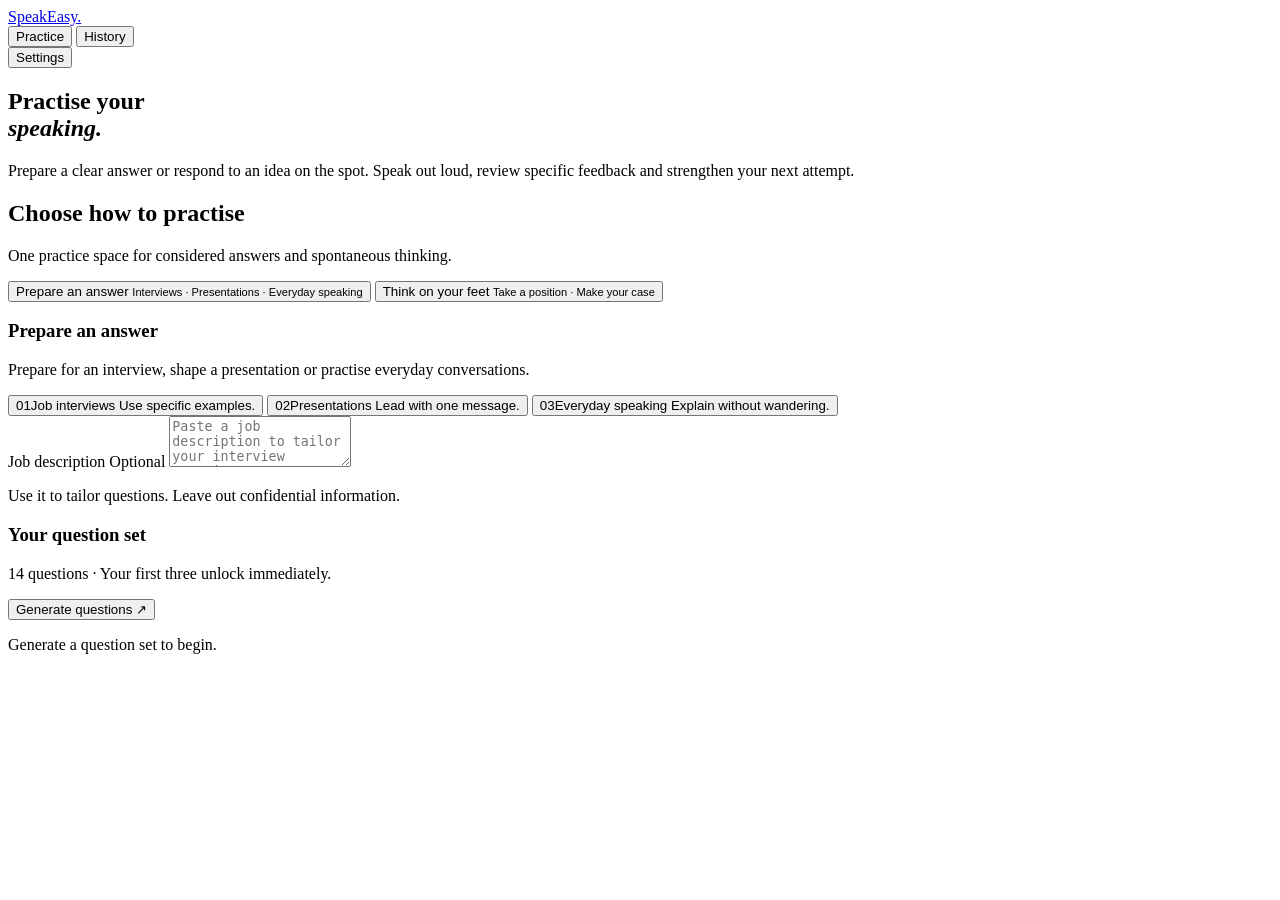
==== commit 17fdb7cd: "Add files via upload" ====
--- a/templates/index.html
+++ b/templates/index.html
@@ -5,10 +5,22 @@
   <meta name="viewport" content="width=device-width, initial-scale=1">
   <meta name="theme-color" content="#f2f0e9">
   <meta name="description" content="SpeakEasy helps you practise clear answers and defend strong ideas.">
-  <title>SpeakEasy — Practice how you speak</title>
+  <title>SpeakEasy — Practice your speaking</title>
   <link rel="preconnect" href="https://fonts.googleapis.com">
   <link rel="preconnect" href="https://fonts.gstatic.com" crossorigin>
-  <link href="https://fonts.googleapis.com/css2?family=DM+Sans:wght@400;500;600;700;800&family=Manrope:wght@400;500;600;700;800&display=swap" rel="stylesheet">
+  <link href="https://fonts.googleapis.com/css2?family=Inter:wght@400;500;600;700;800&display=swap" rel="stylesheet">
+  <script>
+    (function () {
+      try {
+        const prefs = JSON.parse(localStorage.getItem("speakeasy.preferences.v1") || "{}");
+        document.documentElement.dataset.theme = prefs.theme === "dark" ? "dark" : "light";
+        document.documentElement.dataset.fontSize = ["small", "medium", "large"].includes(prefs.fontSize) ? prefs.fontSize : "medium";
+      } catch (_) {
+        document.documentElement.dataset.theme = "light";
+        document.documentElement.dataset.fontSize = "medium";
+      }
+    })();
+  </script>
   <link rel="stylesheet" href="/static/css/styles.css">
   <script>
     window.SPEAKEASY_CONFIG = {{ config|tojson }};
@@ -31,35 +43,35 @@
 
     <main>
       <section id="view-practice" class="view active" aria-label="SpeakEasy practice">
-        <section class="intro-row">
+        <header class="app-intro">
           <div class="intro-copy-block">
-            <h1>Find your point.<br><em>Make it clear.</em></h1>
-            <p class="intro-copy">One place to strengthen how you communicate — from considered answers to thinking on your feet. Choose a format, speak, and get specific coaching.</p>
-          </div>
-        </section>
+            <h1>Practise your<br><em>speaking.</em></h1>
+            <p class="intro-copy">Prepare a clear answer or respond to an idea on the spot. Speak out loud, review specific feedback and strengthen your next attempt.</p>
+          </div>
+        </header>
 
         <section id="practice-workspace" class="practice-workspace" aria-labelledby="workspace-heading">
           <div class="workspace-heading">
             <div>
-              <h2 id="workspace-heading">Choose a practice format</h2>
-              <p>Every session follows the same loop: prompt, timed response and focused coaching.</p>
+              <h2 id="workspace-heading">Choose how to practise</h2>
+              <p>One practice space for considered answers and spontaneous thinking.</p>
             </div>
           </div>
 
           <div class="practice-switcher" role="tablist" aria-label="Practice format">
             <button id="tab-structured" class="practice-tab selected" type="button" role="tab" aria-selected="true" aria-controls="structured-practice" data-practice-mode="structured">
-              <span>Structured practice</span>
+              <span>Prepare an answer</span>
               <small>Interviews · Presentations · Everyday speaking</small>
             </button>
             <button id="tab-hot-take" class="practice-tab" type="button" role="tab" aria-selected="false" aria-controls="hot-take-practice" data-practice-mode="hot-take" tabindex="-1">
-              <span>Hot Take</span>
-              <small>Spontaneous thinking · Defend a position</small>
+              <span>Think on your feet</span>
+              <small>Take a position · Make your case</small>
             </button>
           </div>
 
           <section id="structured-practice" class="practice-mode-panel" role="tabpanel" aria-labelledby="tab-structured" data-practice-panel="structured">
             <div class="panel-heading">
-              <h3>Build a focused response</h3>
+              <h3>Prepare an answer</h3>
               <p>Prepare for an interview, shape a presentation or practise everyday conversations.</p>
             </div>
 
@@ -98,7 +110,7 @@
 
           <section id="hot-take-practice" class="practice-mode-panel" role="tabpanel" aria-labelledby="tab-hot-take" data-practice-panel="hot-take" hidden>
             <div class="panel-heading">
-              <h3>Think on your feet</h3>
+              <h3>Respond in the moment</h3>
               <p>Respond to a challenging idea, choose a side and make your case without hedging.</p>
             </div>
 
@@ -183,14 +195,41 @@
     </main>
   </div>
 
-  <dialog id="settings-dialog" class="settings-dialog">
-    <form method="dialog" class="dialog-close-row"><button class="icon-button" aria-label="Close settings">×</button></form>
-    <h2>Settings &amp; privacy</h2>
-    <div class="privacy-detail"><strong>Audio</strong><p>Microphone audio is processed in your browser. SpeakEasy does not upload or store audio files.</p></div>
-    <div class="privacy-detail"><strong>Transcript</strong><p>Your transcript is sent to Firebase AI Logic for coaching. Completed sessions are saved only in this browser for up to 30 days.</p></div>
-    <div class="privacy-detail"><strong>History</strong><p>History and the daily practice allowance are stored locally in this browser using IndexedDB. They are not uploaded to SpeakEasy servers or synced between devices. Clearing this site's browser data removes them.</p></div>
-    <div class="privacy-detail"><strong>AI processing</strong><p>Prompt generation prefers on-device Gemini Nano. Coaching prefers cloud Gemini and can fall back according to Firebase AI Logic's hybrid mode.</p></div>
-    <form method="dialog"><button class="button button-hot button-wide">Close</button></form>
+  <dialog id="settings-dialog" class="settings-dialog" aria-labelledby="settings-heading">
+    <div class="settings-header">
+      <div>
+        <h2 id="settings-heading">Settings</h2>
+        <p>Adjust how SpeakEasy looks and review your privacy choices.</p>
+      </div>
+      <form method="dialog"><button class="icon-button" aria-label="Close settings">×</button></form>
+    </div>
+
+    <section class="settings-section" aria-labelledby="appearance-heading">
+      <h3 id="appearance-heading">Appearance</h3>
+      <div class="setting-row">
+        <div class="setting-copy"><strong>Colour theme</strong><span>Choose a light or dark appearance.</span></div>
+        <div class="setting-options" role="group" aria-label="Colour theme">
+          <button type="button" data-theme-choice="light" aria-pressed="true">Light</button>
+          <button type="button" data-theme-choice="dark" aria-pressed="false">Dark</button>
+        </div>
+      </div>
+      <div class="setting-row">
+        <div class="setting-copy"><strong>Text size</strong><span>Adjust the size of text across the app.</span></div>
+        <div class="setting-options text-size-options" role="group" aria-label="Text size">
+          <button type="button" data-font-size-choice="small" aria-pressed="false">Small</button>
+          <button type="button" data-font-size-choice="medium" aria-pressed="true">Medium</button>
+          <button type="button" data-font-size-choice="large" aria-pressed="false">Large</button>
+        </div>
+      </div>
+    </section>
+
+    <section class="settings-section" aria-labelledby="privacy-heading">
+      <h3 id="privacy-heading">Privacy</h3>
+      <div class="privacy-detail"><strong>Microphone</strong><p>Your microphone audio is processed while you practise. Audio recordings are not saved.</p></div>
+      <div class="privacy-detail"><strong>Feedback</strong><p>Your transcript is sent to our coaching service to create your score and suggestions.</p></div>
+      <div class="privacy-detail"><strong>Practice history</strong><p>Your transcripts and scorecards stay in this browser for up to 30 days. They are not synced between devices. Clearing browser data removes them.</p></div>
+    </section>
+    <form method="dialog"><button class="button button-primary button-wide">Done</button></form>
   </dialog>
 
   <div id="toast" class="toast" role="status" aria-live="polite"></div>
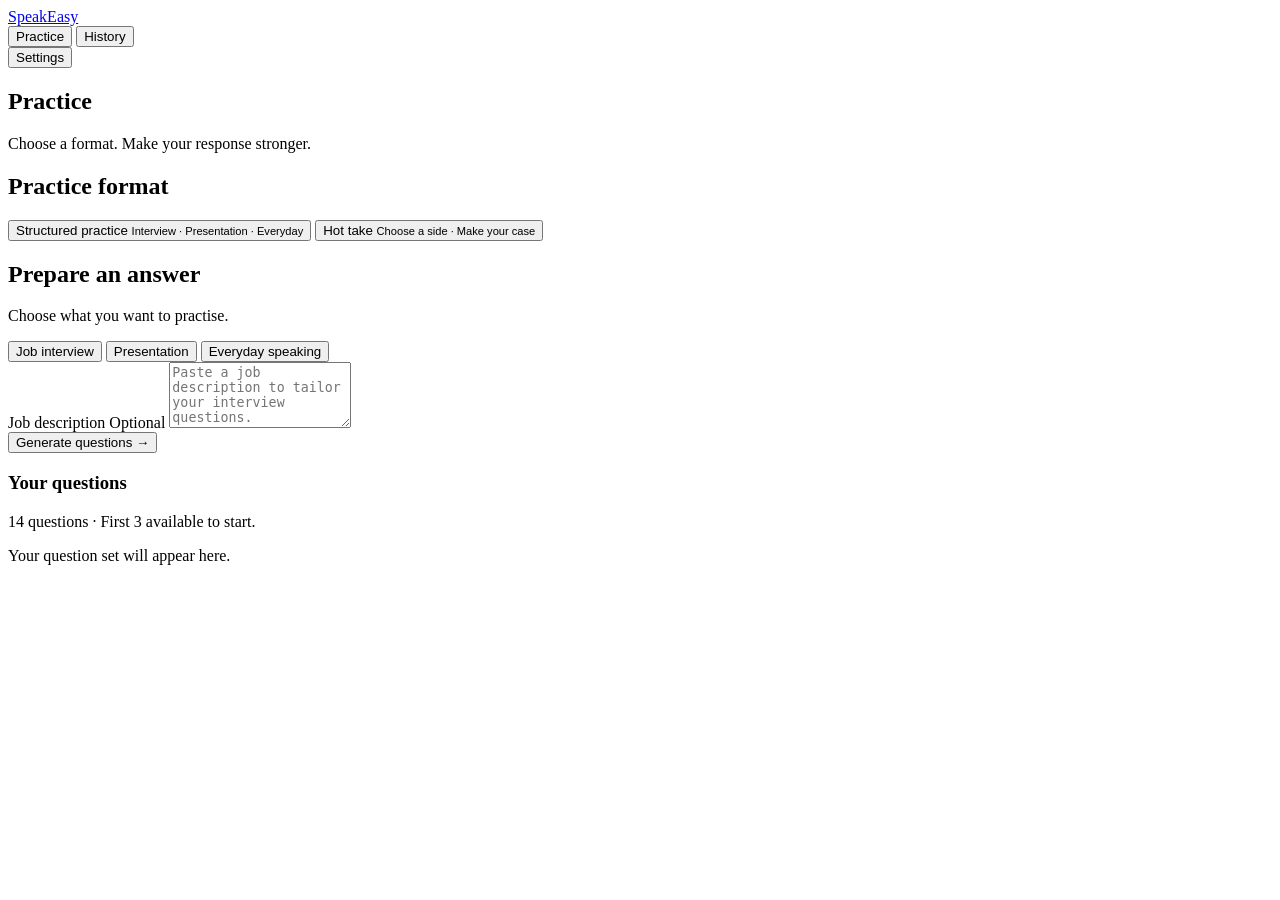
==== commit 79ffa65d: "Add files via upload" ====
--- a/templates/index.html
+++ b/templates/index.html
@@ -3,14 +3,14 @@
 <head>
   <meta charset="utf-8">
   <meta name="viewport" content="width=device-width, initial-scale=1">
-  <meta name="theme-color" content="#f2f0e9">
-  <meta name="description" content="SpeakEasy helps you practise clear answers and defend strong ideas.">
-  <title>SpeakEasy — Practice your speaking</title>
+  <meta name="theme-color" content="#f6f5f1">
+  <meta name="description" content="Practise speaking with SpeakEasy.">
+  <title>SpeakEasy — Practice</title>
   <link rel="preconnect" href="https://fonts.googleapis.com">
   <link rel="preconnect" href="https://fonts.gstatic.com" crossorigin>
-  <link href="https://fonts.googleapis.com/css2?family=Inter:wght@400;500;600;700;800&display=swap" rel="stylesheet">
+  <link href="https://fonts.googleapis.com/css2?family=Inter:wght@400;500;600;650;700;750;800&display=swap" rel="stylesheet">
   <script>
-    (function () {
+    (() => {
       try {
         const prefs = JSON.parse(localStorage.getItem("speakeasy.preferences.v1") || "{}");
         document.documentElement.dataset.theme = prefs.theme === "dark" ? "dark" : "light";
@@ -22,15 +22,13 @@
     })();
   </script>
   <link rel="stylesheet" href="/static/css/styles.css">
-  <script>
-    window.SPEAKEASY_CONFIG = {{ config|tojson }};
-  </script>
+  <script>window.SPEAKEASY_CONFIG = {{ config|tojson }};</script>
   <script type="module" src="/static/js/app.js"></script>
 </head>
-<body>
+<body class="application-body">
   <div class="app-shell">
     <header class="topbar">
-      <a class="brand" href="/" aria-label="SpeakEasy home">SpeakEasy<span class="brand-period">.</span></a>
+      <a class="brand" href="/" aria-label="SpeakEasy home">SpeakEasy</a>
       <nav class="main-nav" aria-label="Main navigation">
         <button class="nav-link active" data-view="practice" aria-current="page">Practice</button>
         <button class="nav-link" data-view="history">History</button>
@@ -41,82 +39,68 @@
       </div>
     </header>
 
-    <main>
+    <main class="application-main">
       <section id="view-practice" class="view active" aria-label="SpeakEasy practice">
         <header class="app-intro">
-          <div class="intro-copy-block">
-            <h1>Practise your<br><em>speaking.</em></h1>
-            <p class="intro-copy">Prepare a clear answer or respond to an idea on the spot. Speak out loud, review specific feedback and strengthen your next attempt.</p>
+          <div>
+            <h1>Practice</h1>
+            <p>Choose a format. Make your response stronger.</p>
           </div>
         </header>
 
         <section id="practice-workspace" class="practice-workspace" aria-labelledby="workspace-heading">
-          <div class="workspace-heading">
-            <div>
-              <h2 id="workspace-heading">Choose how to practise</h2>
-              <p>One practice space for considered answers and spontaneous thinking.</p>
-            </div>
-          </div>
-
+          <h2 id="workspace-heading" class="visually-hidden">Practice format</h2>
           <div class="practice-switcher" role="tablist" aria-label="Practice format">
             <button id="tab-structured" class="practice-tab selected" type="button" role="tab" aria-selected="true" aria-controls="structured-practice" data-practice-mode="structured">
-              <span>Prepare an answer</span>
-              <small>Interviews · Presentations · Everyday speaking</small>
+              <span>Structured practice</span>
+              <small>Interview · Presentation · Everyday</small>
             </button>
             <button id="tab-hot-take" class="practice-tab" type="button" role="tab" aria-selected="false" aria-controls="hot-take-practice" data-practice-mode="hot-take" tabindex="-1">
-              <span>Think on your feet</span>
-              <small>Take a position · Make your case</small>
+              <span>Hot take</span>
+              <small>Choose a side · Make your case</small>
             </button>
           </div>
 
-          <section id="structured-practice" class="practice-mode-panel" role="tabpanel" aria-labelledby="tab-structured" data-practice-panel="structured">
-            <div class="panel-heading">
-              <h3>Prepare an answer</h3>
-              <p>Prepare for an interview, shape a presentation or practise everyday conversations.</p>
+          <section id="structured-practice" class="practice-mode-panel structured-layout" role="tabpanel" aria-labelledby="tab-structured" data-practice-panel="structured">
+            <div class="setup-column">
+              <div class="panel-heading">
+                <h2>Prepare an answer</h2>
+                <p>Choose what you want to practise.</p>
+              </div>
+
+              <div class="goal-grid" role="group" aria-label="Practice goal">
+                <button class="goal-card selected" data-goal="Interview" aria-pressed="true"><span class="goal-title">Job interview</span></button>
+                <button class="goal-card" data-goal="Presentation" aria-pressed="false"><span class="goal-title">Presentation</span></button>
+                <button class="goal-card" data-goal="Everyday speaking" aria-pressed="false"><span class="goal-title">Everyday speaking</span></button>
+              </div>
+
+              <div id="job-description-wrap" class="field-wrap">
+                <label for="job-description">Job description <span class="optional-label">Optional</span></label>
+                <textarea id="job-description" rows="4" maxlength="9000" placeholder="Paste a job description to tailor your interview questions."></textarea>
+              </div>
+
+              <button id="generate-questions" class="button button-primary">Generate questions <span aria-hidden="true">→</span></button>
             </div>
 
-            <div class="goal-grid" role="group" aria-label="Practice goal">
-              <button class="goal-card selected" data-goal="Interview" aria-pressed="true">
-                <span class="goal-number">01</span><span class="goal-title">Job interviews</span>
-                <span class="goal-description">Use specific examples.</span>
-              </button>
-              <button class="goal-card" data-goal="Presentation" aria-pressed="false">
-                <span class="goal-number">02</span><span class="goal-title">Presentations</span>
-                <span class="goal-description">Lead with one message.</span>
-              </button>
-              <button class="goal-card" data-goal="Everyday speaking" aria-pressed="false">
-                <span class="goal-number">03</span><span class="goal-title">Everyday speaking</span>
-                <span class="goal-description">Explain without wandering.</span>
-              </button>
-            </div>
-
-            <div id="job-description-wrap" class="field-wrap">
-              <label for="job-description">Job description <span class="optional-label">Optional</span></label>
-              <textarea id="job-description" rows="3" maxlength="9000" placeholder="Paste a job description to tailor your interview questions."></textarea>
-              <p class="field-help">Use it to tailor questions. Leave out confidential information.</p>
-            </div>
-
-            <div class="question-toolbar">
-              <div>
-                <h3>Your question set</h3>
-                <p id="question-set-help">14 questions · Your first three unlock immediately.</p>
+            <div class="questions-column">
+              <div class="question-toolbar">
+                <div><h3>Your questions</h3><p id="question-set-help">14 questions · First 3 available to start.</p></div>
               </div>
-              <button id="generate-questions" class="button button-hot">Generate questions <span aria-hidden="true">↗</span></button>
-            </div>
-            <div id="question-list" class="question-list" aria-live="polite">
-              <div class="empty-state compact-empty"><p>Generate a question set to begin.</p></div>
+              <div id="question-list" class="question-list" aria-live="polite">
+                <div class="empty-state"><p>Your question set will appear here.</p></div>
+              </div>
             </div>
           </section>
 
-          <section id="hot-take-practice" class="practice-mode-panel" role="tabpanel" aria-labelledby="tab-hot-take" data-practice-panel="hot-take" hidden>
-            <div class="panel-heading">
-              <h3>Respond in the moment</h3>
-              <p>Respond to a challenging idea, choose a side and make your case without hedging.</p>
-            </div>
+          <section id="hot-take-practice" class="practice-mode-panel hot-take-layout" role="tabpanel" aria-labelledby="tab-hot-take" data-practice-panel="hot-take" hidden>
+            <div class="setup-column">
+              <div class="panel-heading">
+                <h2>Think on your feet</h2>
+                <p>Choose a topic and how challenging the prompt should be.</p>
+              </div>
 
-            <div class="prompt-controls">
               <div class="field-wrap">
-                <label for="hot-category">Choose a domain</label>
+                <label for="hot-category">Topic</label>
                 <select id="hot-category">
                   <option>UX &amp; Product Design</option>
                   <option>Tech &amp; AI</option>
@@ -126,39 +110,36 @@
               </div>
               <div id="custom-topic-wrap" class="field-wrap" hidden>
                 <label for="custom-topic">Your topic</label>
-                <input id="custom-topic" maxlength="250" placeholder="e.g. product-led growth">
+                <input id="custom-topic" maxlength="250" placeholder="Enter a topic">
               </div>
               <fieldset class="heat-fieldset">
-                <legend>Choose the intensity</legend>
+                <legend>Intensity</legend>
                 <div class="heat-options">
-                  <label class="heat-option mild selected"><input type="radio" name="heat" value="Mild" checked><span>Mild</span><small>Constructive debate</small></label>
-                  <label class="heat-option spicy"><input type="radio" name="heat" value="Spicy"><span>Spicy</span><small>Contrarian position</small></label>
-                  <label class="heat-option extra"><input type="radio" name="heat" value="Extra hot"><span>Extra hot</span><small>Curveball constraint</small></label>
+                  <label class="heat-option selected"><input type="radio" name="heat" value="Mild" checked><span>Mild</span><small>Constructive</small></label>
+                  <label class="heat-option"><input type="radio" name="heat" value="Spicy"><span>Spicy</span><small>Contrarian</small></label>
+                  <label class="heat-option"><input type="radio" name="heat" value="Extra hot"><span>Extra hot</span><small>Curveball</small></label>
                 </div>
               </fieldset>
-              <button id="generate-hot-take" class="button button-hot">Generate a prompt <span aria-hidden="true">↗</span></button>
+              <button id="generate-hot-take" class="button button-primary">Generate prompt <span aria-hidden="true">→</span></button>
             </div>
 
-            <div class="prompt-guidance">
-              <span class="guidance-rule"></span>
-              <p>State your position. Support it with one real example. Finish with a line people remember.</p>
-            </div>
-
-            <div id="hot-take-result" class="hot-take-result" hidden>
-              <div class="prompt-meta"><span id="hot-meta-category"></span><span id="hot-meta-heat"></span></div>
-              <p id="hot-take-statement" class="hot-take-statement"></p>
-              <p id="hot-take-constraint" class="constraint-text" hidden></p>
-              <div class="hot-take-actions"><button id="start-hot-take" class="button button-hot">Start 90-second take <span aria-hidden="true">→</span></button><span class="prompt-source" id="hot-prompt-source"></span></div>
+            <div class="prompt-column">
+              <div class="prompt-column-heading"><h3>Your prompt</h3></div>
+              <div class="prompt-guidance" id="hot-take-empty"><p>Choose a topic and intensity. Your prompt will appear here.</p></div>
+              <div id="hot-take-result" class="hot-take-result" hidden>
+                <div class="prompt-meta"><span id="hot-meta-category"></span><span id="hot-meta-heat"></span></div>
+                <p id="hot-take-statement" class="hot-take-statement"></p>
+                <p id="hot-take-constraint" class="constraint-text" hidden></p>
+                <div class="hot-take-actions"><button id="start-hot-take" class="button button-primary">Start 90-second take <span aria-hidden="true">→</span></button><span class="prompt-source" id="hot-prompt-source"></span></div>
+                <p class="prompt-guidance-text">Choose a position, give one real example and finish with a memorable point.</p>
+              </div>
             </div>
           </section>
         </section>
       </section>
 
       <section id="view-history" class="view history-view" aria-labelledby="history-heading" hidden>
-        <div class="history-heading">
-          <div><h1 id="history-heading">Your practice history</h1><p>Review your sessions and see how your delivery develops.</p></div>
-          <span class="duration-label">Sessions expire after 30 days</span>
-        </div>
+        <div class="history-heading"><div><h1 id="history-heading">History</h1><p>Your practice sessions from the last 30 days.</p></div></div>
         <div id="history-list" class="history-list"><div class="empty-state">Your completed sessions will appear here.</div></div>
       </section>
 
@@ -172,66 +153,40 @@
           <div class="filler-total"><strong id="filler-total">0</strong><span>fillers</span></div>
         </div>
         <div class="live-status-row"><span id="recording-status" class="recording-status" aria-live="polite" aria-atomic="true">Ready when you are.</span><span id="word-count">0 words</span></div>
-        <div class="transcript-live-wrap"><label for="live-transcript">Live transcript <span>Local speech recognition only</span></label><textarea id="live-transcript" rows="5" maxlength="12000" placeholder="Your words will appear here. You can also type your response."></textarea></div>
-        <div class="filler-breakdown" id="filler-breakdown"><span>um <b data-filler="um">0</b></span><span>uh <b data-filler="uh">0</b></span><span>like <b data-filler="like">0</b></span><span>kind of <b data-filler="kind of">0</b></span><span>basically <b data-filler="basically">0</b></span><span>you know <b data-filler="you know">0</b></span></div>
-        <div class="session-actions"><button id="start-recording" class="button button-hot">Start speaking <span aria-hidden="true">●</span></button><button id="stop-recording" class="button button-secondary" disabled>Finish response</button><button id="analyse-response" class="button button-hot" hidden>Analyse response</button></div>
-        <p class="privacy-note">Audio stays in your browser and is never uploaded. Only your transcript is sent for coaching.</p>
+        <div class="transcript-live-wrap"><label for="live-transcript">Your response <span>Live transcript</span></label><textarea id="live-transcript" rows="5" maxlength="12000" placeholder="Start speaking or type your response here."></textarea></div>
+        <div class="filler-breakdown" id="filler-breakdown"><span>um <b data-filler="um">0</b></span><span>uh <b data-filler="uh">0</b></span><span>like <b data-filler="like">0</b></span><span>kind of <b data-filler="kind of">0</b></span><span>basically <b data-filler="basically">0</b></span><span>you know <b data-filler="you know">0</b></div>
+        <div class="session-actions"><button id="start-recording" class="button button-primary">Start speaking</button><button id="stop-recording" class="button button-secondary" disabled>Finish response</button><button id="analyse-response" class="button button-primary" hidden>Analyse response</button></div>
+        <p class="privacy-note">Audio stays in your browser. Your transcript is used to generate feedback.</p>
       </section>
 
       <section id="scorecard-panel" class="scorecard-panel" hidden aria-labelledby="scorecard-heading">
-        <div class="scorecard-header"><div><h2 id="scorecard-heading">One thing to improve.</h2></div><div class="score-total"><strong id="overall-score">—</strong><span>/ 100</span></div></div>
-        <div class="scorecard-grid">
-          <div class="score-metrics" id="score-metrics"></div>
-          <div class="coaching-panel">
-            <div class="coaching-block flagged-block"><h3 class="coaching-title">Line to fix</h3><blockquote id="line-to-fix"></blockquote><p id="line-diagnosis"></p></div>
-            <div class="coaching-block"><h3 class="coaching-title">A stronger opening</h3><p id="opening-rewrite" class="rewrite-text"></p></div>
-            <div id="stance-block" class="coaching-block" hidden><h3 class="coaching-title">Stance clarity</h3><p id="stance-verdict"></p><p id="punchier-hook" class="rewrite-text"></p></div>
-            <div class="coaching-block"><h3 class="coaching-title">Next focus</h3><p id="next-focus"></p></div>
-          </div>
-        </div>
-        <div class="transcript-review"><h3>Transcript review</h3><div id="annotated-transcript" class="annotated-transcript"></div></div>
-        <div class="scorecard-footer"><span id="score-source" class="prompt-source"></span><div><span id="score-delta" class="score-delta"></span><button id="retry-session" class="button button-hot">Try again · Free retry</button><button id="finish-session" class="button button-secondary">Done</button></div></div>
+        <div class="scorecard-header"><div><h2 id="scorecard-heading">Your feedback</h2></div><div class="score-total"><strong id="overall-score">—</strong><span>/ 100</span></div></div>
+        <div class="scorecard-grid"><div class="score-metrics" id="score-metrics"></div><div class="coaching-panel">
+          <div class="coaching-block flagged-block"><h3 class="coaching-title">Line to fix</h3><blockquote id="line-to-fix"></blockquote><p id="line-diagnosis"></p></div>
+          <div class="coaching-block"><h3 class="coaching-title">A stronger opening</h3><p id="opening-rewrite" class="rewrite-text"></p></div>
+          <div id="stance-block" class="coaching-block" hidden><h3 class="coaching-title">Stance clarity</h3><p id="stance-verdict"></p><p id="punchier-hook" class="rewrite-text"></p></div>
+          <div class="coaching-block"><h3 class="coaching-title">Next focus</h3><p id="next-focus"></p></div>
+        </div></div>
+        <div class="transcript-review"><h3>Transcript</h3><div id="annotated-transcript" class="annotated-transcript"></div></div>
+        <div class="scorecard-footer"><span id="score-source" class="prompt-source"></span><div><span id="score-delta" class="score-delta"></span><button id="retry-session" class="button button-primary">Try again · Free retry</button><button id="finish-session" class="button button-secondary">Done</button></div></div>
       </section>
     </main>
   </div>
 
   <dialog id="settings-dialog" class="settings-dialog" aria-labelledby="settings-heading">
-    <div class="settings-header">
-      <div>
-        <h2 id="settings-heading">Settings</h2>
-        <p>Adjust how SpeakEasy looks and review your privacy choices.</p>
-      </div>
-      <form method="dialog"><button class="icon-button" aria-label="Close settings">×</button></form>
-    </div>
-
+    <div class="settings-header"><div><h2 id="settings-heading">Settings</h2><p>Appearance and privacy.</p></div><form method="dialog"><button class="icon-button" aria-label="Close settings">×</button></form></div>
     <section class="settings-section" aria-labelledby="appearance-heading">
       <h3 id="appearance-heading">Appearance</h3>
-      <div class="setting-row">
-        <div class="setting-copy"><strong>Colour theme</strong><span>Choose a light or dark appearance.</span></div>
-        <div class="setting-options" role="group" aria-label="Colour theme">
-          <button type="button" data-theme-choice="light" aria-pressed="true">Light</button>
-          <button type="button" data-theme-choice="dark" aria-pressed="false">Dark</button>
-        </div>
-      </div>
-      <div class="setting-row">
-        <div class="setting-copy"><strong>Text size</strong><span>Adjust the size of text across the app.</span></div>
-        <div class="setting-options text-size-options" role="group" aria-label="Text size">
-          <button type="button" data-font-size-choice="small" aria-pressed="false">Small</button>
-          <button type="button" data-font-size-choice="medium" aria-pressed="true">Medium</button>
-          <button type="button" data-font-size-choice="large" aria-pressed="false">Large</button>
-        </div>
-      </div>
+      <div class="setting-row"><div class="setting-copy"><strong>Colour theme</strong><span>Choose a light or dark appearance.</span></div><div class="setting-options" role="group" aria-label="Colour theme"><button type="button" data-theme-choice="light" aria-pressed="true">Light</button><button type="button" data-theme-choice="dark" aria-pressed="false">Dark</button></div></div>
+      <div class="setting-row"><div class="setting-copy"><strong>Text size</strong><span>Adjust the size of text across the app.</span></div><div class="setting-options text-size-options" role="group" aria-label="Text size"><button type="button" data-font-size-choice="small" aria-pressed="false">Small</button><button type="button" data-font-size-choice="medium" aria-pressed="true">Medium</button><button type="button" data-font-size-choice="large" aria-pressed="false">Large</button></div></div>
     </section>
-
-    <section class="settings-section" aria-labelledby="privacy-heading">
-      <h3 id="privacy-heading">Privacy</h3>
+    <section class="settings-section" aria-labelledby="privacy-heading"><h3 id="privacy-heading">Privacy</h3>
       <div class="privacy-detail"><strong>Microphone</strong><p>Your microphone audio is processed while you practise. Audio recordings are not saved.</p></div>
       <div class="privacy-detail"><strong>Feedback</strong><p>Your transcript is sent to our coaching service to create your score and suggestions.</p></div>
       <div class="privacy-detail"><strong>Practice history</strong><p>Your transcripts and scorecards stay in this browser for up to 30 days. They are not synced between devices. Clearing browser data removes them.</p></div>
     </section>
     <form method="dialog"><button class="button button-primary button-wide">Done</button></form>
   </dialog>
-
   <div id="toast" class="toast" role="status" aria-live="polite"></div>
 </body>
 </html>
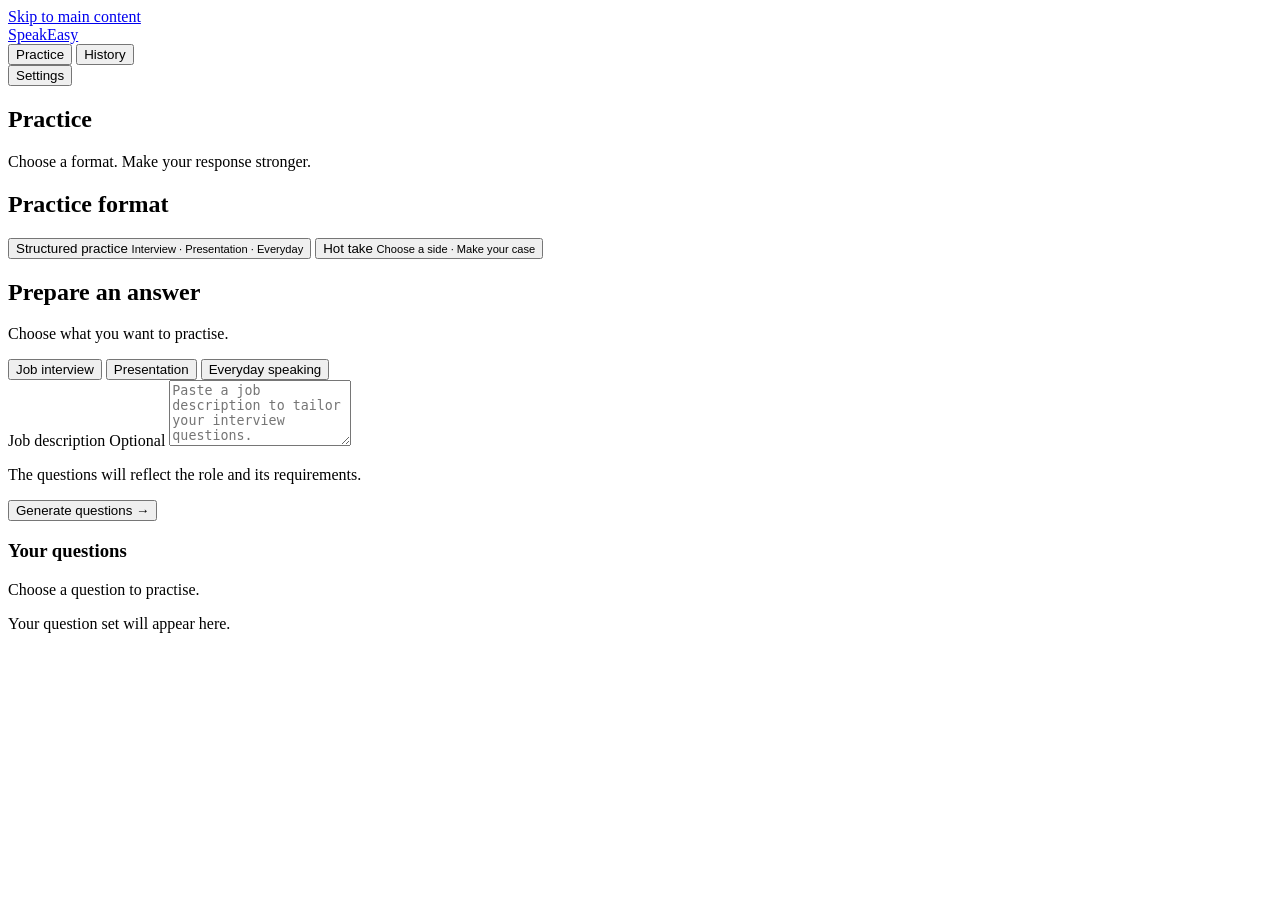
==== commit a6df5eb7: "Add files via upload" ====
--- a/templates/index.html
+++ b/templates/index.html
@@ -26,6 +26,7 @@
   <script type="module" src="/static/js/app.js"></script>
 </head>
 <body class="application-body">
+  <a class="skip-link" href="#main-content">Skip to main content</a>
   <div class="app-shell">
     <header class="topbar">
       <a class="brand" href="/" aria-label="SpeakEasy home">SpeakEasy</a>
@@ -34,12 +35,12 @@
         <button class="nav-link" data-view="history">History</button>
       </nav>
       <div class="topbar-right">
-        <span id="ai-status" class="status-pill" hidden><span class="status-dot"></span><span></span></span>
+        <span id="ai-status" class="status-pill" role="status" aria-live="polite" hidden><span class="status-dot"></span><span></span></span>
         <button id="settings-toggle" class="settings-button" aria-label="Open settings and privacy" title="Settings">Settings</button>
       </div>
     </header>
 
-    <main class="application-main">
+    <main id="main-content" class="application-main" tabindex="-1">
       <section id="view-practice" class="view active" aria-label="SpeakEasy practice">
         <header class="app-intro">
           <div>
@@ -76,7 +77,20 @@
 
               <div id="job-description-wrap" class="field-wrap">
                 <label for="job-description">Job description <span class="optional-label">Optional</span></label>
-                <textarea id="job-description" rows="4" maxlength="9000" placeholder="Paste a job description to tailor your interview questions."></textarea>
+                <textarea id="job-description" rows="4" maxlength="9000" aria-describedby="job-description-help" placeholder="Paste a job description to tailor your interview questions."></textarea>
+                <p id="job-description-help" class="field-help">The questions will reflect the role and its requirements.</p>
+              </div>
+
+              <div id="presentation-context-wrap" class="field-wrap" hidden>
+                <label for="presentation-context">Presentation topic and context <span class="optional-label">Optional</span></label>
+                <textarea id="presentation-context" rows="4" maxlength="2500" aria-describedby="presentation-context-help" placeholder="What is the presentation about? Who is the audience, and what should they take away?"></textarea>
+                <p id="presentation-context-help" class="field-help">Add your topic, audience or key message to tailor the questions.</p>
+              </div>
+
+              <div id="everyday-context-wrap" class="field-wrap" hidden>
+                <label for="everyday-context">Speaking situation <span class="optional-label">Optional</span></label>
+                <textarea id="everyday-context" rows="4" maxlength="2500" aria-describedby="everyday-context-help" placeholder="What would you like to practise explaining, asking or discussing?"></textarea>
+                <p id="everyday-context-help" class="field-help">Describe a conversation or situation you want to feel more confident handling.</p>
               </div>
 
               <button id="generate-questions" class="button button-primary">Generate questions <span aria-hidden="true">→</span></button>
@@ -84,9 +98,9 @@
 
             <div class="questions-column">
               <div class="question-toolbar">
-                <div><h3>Your questions</h3><p id="question-set-help">14 questions · First 3 available to start.</p></div>
-              </div>
-              <div id="question-list" class="question-list" aria-live="polite">
+                <div><h3>Your questions</h3><p id="question-set-help">Choose a question to practise.</p></div>
+              </div>
+              <div id="question-list" class="question-list" aria-live="polite" aria-relevant="additions text">
                 <div class="empty-state"><p>Your question set will appear here.</p></div>
               </div>
             </div>
@@ -126,7 +140,7 @@
             <div class="prompt-column">
               <div class="prompt-column-heading"><h3>Your prompt</h3></div>
               <div class="prompt-guidance" id="hot-take-empty"><p>Choose a topic and intensity. Your prompt will appear here.</p></div>
-              <div id="hot-take-result" class="hot-take-result" hidden>
+              <div id="hot-take-result" class="hot-take-result" aria-live="polite" hidden>
                 <div class="prompt-meta"><span id="hot-meta-category"></span><span id="hot-meta-heat"></span></div>
                 <p id="hot-take-statement" class="hot-take-statement"></p>
                 <p id="hot-take-constraint" class="constraint-text" hidden></p>
@@ -140,7 +154,7 @@
 
       <section id="view-history" class="view history-view" aria-labelledby="history-heading" hidden>
         <div class="history-heading"><div><h1 id="history-heading">History</h1><p>Your practice sessions from the last 30 days.</p></div></div>
-        <div id="history-list" class="history-list"><div class="empty-state">Your completed sessions will appear here.</div></div>
+        <div id="history-list" class="history-list" aria-live="polite" aria-relevant="additions text"><div class="empty-state">Your completed sessions will appear here.</div></div>
       </section>
 
       <section id="session-panel" class="session-panel" hidden aria-labelledby="session-prompt">
